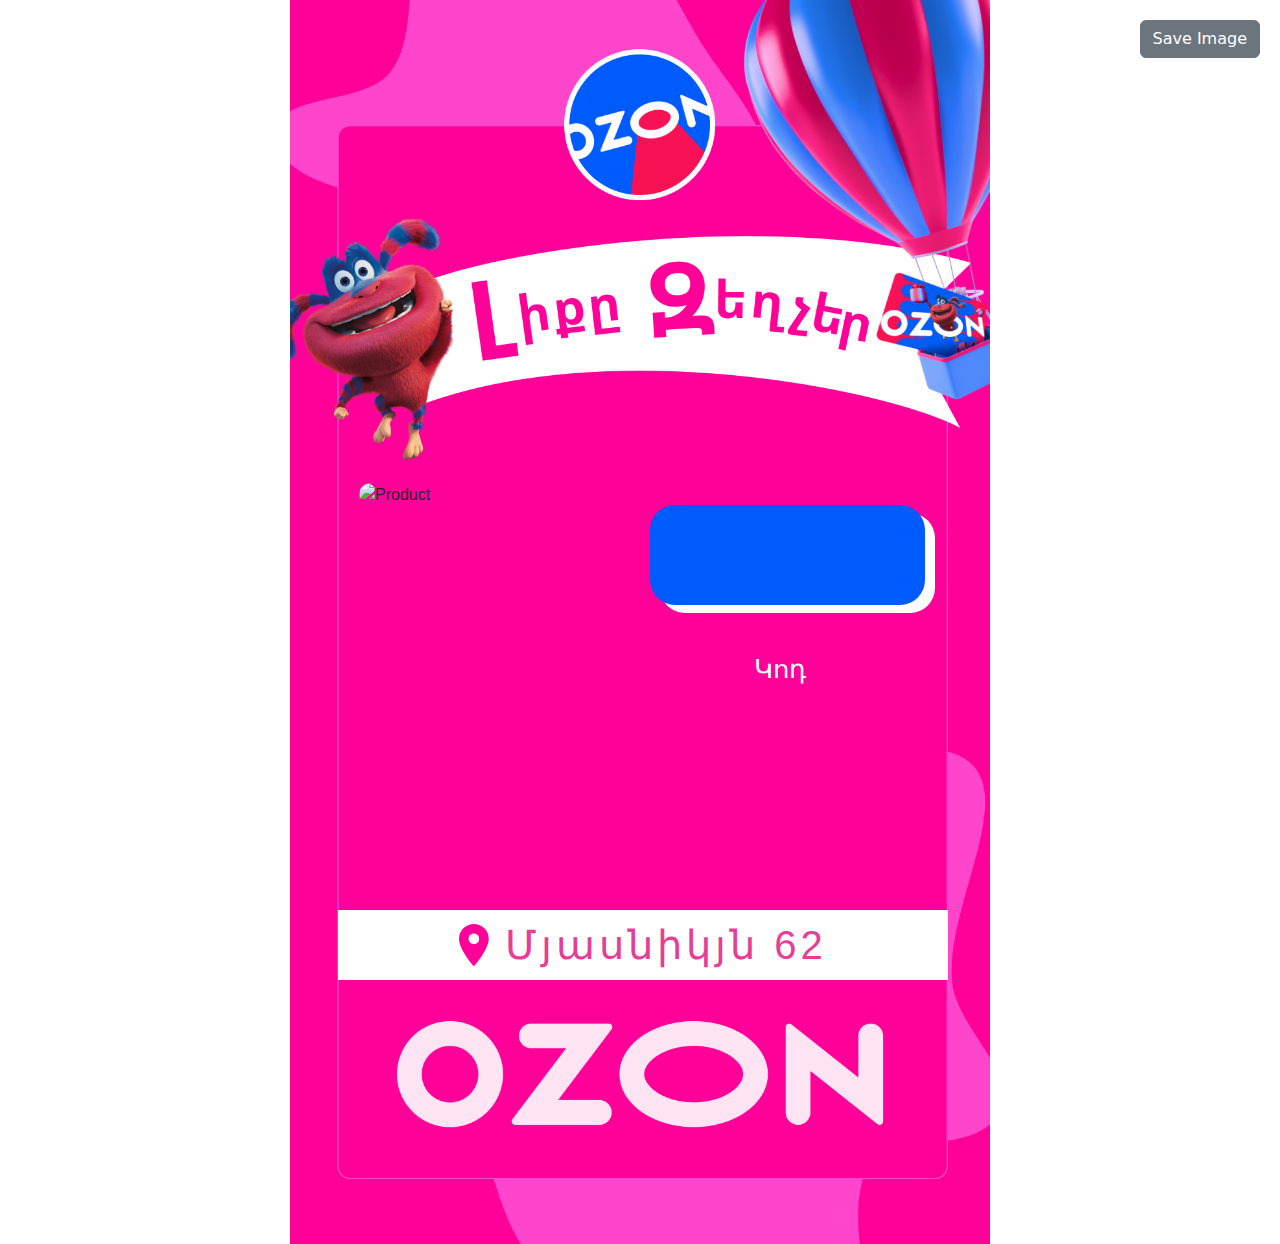
==== index.html @ c9054006 "start projext" ====
<!doctype html>
<html lang="en" xmlns="http://www.w3.org/1999/xhtml">
<head>
  <meta charset="UTF-8">
  <meta name="viewport"
        content="width=device-width, user-scalable=no, initial-scale=1.0, maximum-scale=1.0, minimum-scale=1.0">
  <meta http-equiv="X-UA-Compatible" content="ie=edge">
  <link rel="stylesheet" href="css/bootstrap.min.css">
  <link rel="stylesheet" href="icons/icons.css">
  <link rel="stylesheet" href="css/style.css">

  <script src="js/jquery-3.4.1.min.js"></script>
  <script src="js/bootstrap.bundle.min.js"></script>

  <title>OZ-Sale-ads</title>
</head>
<body>


<div class="product" id="product">
  <img src="images/product-bg.png" alt="Product" class="bg">
  <img src="https://ir-3.ozone.ru/s3/multimedia-1-3/wc1000/6933562023.jpg" alt="Product" class="product-product">
  <div class="product-body">
    <h3 class="product-title">Кеды Jils</h3>
    <div class="product-prices fon"></div>
    <div class="product-prices">
      <div class="product-price">6 629,00 ֏</div>
      <div class="product-sale-price">133 266,00 ֏</div>
    </div>
    <div class="product-code">
      Կոդ <br>
      <span>1558586771</span>
    </div>
  </div>
  <div class="product-location">
    <svg class="me-3" width="30" viewBox="0 0 53 75" fill="none" xmlns="http://www.w3.org/2000/svg">
      <path d="M26.25 35.625C23.7636 35.625 21.379 34.6373 19.6209 32.8791C17.8627 31.121 16.875 28.7364 16.875 26.25C16.875 23.7636 17.8627 21.379 19.6209 19.6209C21.379 17.8627 23.7636 16.875 26.25 16.875C28.7364 16.875 31.121 17.8627 32.8791 19.6209C34.6373 21.379 35.625 23.7636 35.625 26.25C35.625 27.4811 35.3825 28.7002 34.9114 29.8377C34.4402 30.9751 33.7497 32.0086 32.8791 32.8791C32.0086 33.7497 30.9751 34.4402 29.8377 34.9114C28.7002 35.3825 27.4811 35.625 26.25 35.625ZM26.25 0C19.2881 0 12.6113 2.76562 7.68845 7.68845C2.76562 12.6113 0 19.2881 0 26.25C0 45.9375 26.25 75 26.25 75C26.25 75 52.5 45.9375 52.5 26.25C52.5 19.2881 49.7344 12.6113 44.8116 7.68845C39.8887 2.76562 33.2119 0 26.25 0Z" fill="#FF0198"/>
    </svg>
    <span contenteditable="true">Մյասնիկյն 62</span>
  </div>
</div>


  <button class="btn btn-secondary" id="save-image">Save Image</button>

<script src="js/script.js"></script>
<script src="js/fastfront.js"></script>
</body>
</html>
---- icons/icons.css ----
.fa, .fa-brands, .fa-duotone, .fa-light, .fa-regular, .fa-solid, .fa-thin, .fab, .fad, .fal, .far, .fas, .fat {
    -moz-osx-font-smoothing: grayscale;
    -webkit-font-smoothing: antialiased;
    font-style: normal;
    font-variant: normal;
    line-height: 1;
    text-rendering: auto
}


.fa-magnifying-glass:before {
    content: "\f002"
}


.fa-github:before {
    content: "\f09b"
}
.fa-house:before {
    content: "\f015"
}
.fa-location-dot:before {
    content: "\f3c5"
}


/*---------------------------------*/


@font-face {
    font-family: "Font Awesome 6 Brands";
    font-style: normal;
    font-weight: 400;
    font-display: block;
    src: url(fontawesome/fa-brands-400.woff2) format("woff2"), url(fontawesome/fa-brands-400.ttf) format("truetype")
}

.fa-brands, .fab {
    font-family: "Font Awesome 6 Brands";
    font-weight: 400
}


:host, :root {
    --fa-font-duotone: normal 900 1em/1 "Font Awesome 6 Duotone"
}

@font-face {
    font-family: "Font Awesome 6 Duotone";
    font-style: normal;
    font-weight: 900;
    font-display: block;
    src: url(fontawesome/fa-duotone-900.woff2) format("woff2"), url(fontawesome/fa-duotone-900.ttf) format("truetype")
}

.fa-duotone, .fad {
    position: relative;
    font-family: "Font Awesome 6 Duotone";
    font-weight: 900;
    letter-spacing: normal
}


:host, :root {
    --fa-font-light: normal 300 1em/1 "Font Awesome 6 Pro"
}

@font-face {
    font-family: "Font Awesome 6 Pro";
    font-style: normal;
    font-weight: 300;
    font-display: block;
    src: url(fontawesome/fa-light-300.woff2) format("woff2"), url(fontawesome/fa-light-300.ttf) format("truetype")
}

.fa-light, .fal {
    font-family: "Font Awesome 6 Pro";
    font-weight: 300
}

:host, :root {
    --fa-font-regular: normal 400 1em/1 "Font Awesome 6 Pro"
}

@font-face {
    font-family: "Font Awesome 6 Pro";
    font-style: normal;
    font-weight: 400;
    font-display: block;
    src: url(fontawesome/fa-regular-400.woff2) format("woff2"), url(fontawesome/fa-regular-400.ttf) format("truetype")
}

.fa-regular, .far {
    font-family: "Font Awesome 6 Pro";
    font-weight: 400
}

:host, :root {
    --fa-font-solid: normal 900 1em/1 "Font Awesome 6 Pro"
}

@font-face {
    font-family: "Font Awesome 6 Pro";
    font-style: normal;
    font-weight: 900;
    font-display: block;
    src: url(fontawesome/fa-solid-900.woff2) format("woff2"), url(fontawesome/fa-solid-900.ttf) format("truetype")
}

.fa-solid, .fas {
    font-family: "Font Awesome 6 Pro";
    font-weight: 900
}

:host, :root {
    --fa-font-thin: normal 100 1em/1 "Font Awesome 6 Pro"
}

@font-face {
    font-family: "Font Awesome 6 Pro";
    font-style: normal;
    font-weight: 100;
    font-display: block;
    src: url(fontawesome/fa-thin-100.woff2) format("woff2"), url(fontawesome/fa-thin-100.ttf) format("truetype")
}

.fa-thin, .fat {
    font-family: "Font Awesome 6 Pro";
    font-weight: 100
}

@font-face {
    font-family: "Font Awesome 5 Brands";
    font-display: block;
    font-weight: 400;
    src: url(fontawesome/fa-brands-400.woff2) format("woff2"), url(fontawesome/fa-brands-400.ttf) format("truetype")
}

@font-face {
    font-family: "Font Awesome 5 Pro";
    font-display: block;
    font-weight: 900;
    src: url(fontawesome/fa-solid-900.woff2) format("woff2"), url(fontawesome/fa-solid-900.ttf) format("truetype")
}

@font-face {
    font-family: "Font Awesome 5 Pro";
    font-display: block;
    font-weight: 400;
    src: url(fontawesome/fa-regular-400.woff2) format("woff2"), url(fontawesome/fa-regular-400.ttf) format("truetype")
}

@font-face {
    font-family: "Font Awesome 5 Pro";
    font-display: block;
    font-weight: 300;
    src: url(fontawesome/fa-light-300.woff2) format("woff2"), url(fontawesome/fa-light-300.ttf) format("truetype")
}

@font-face {
    font-family: "Font Awesome 5 Duotone";
    font-display: block;
    font-weight: 900;
    src: url(fontawesome/fa-duotone-900.woff2) format("woff2"), url(fontawesome/fa-duotone-900.ttf) format("truetype")
}

@font-face {
    font-family: "FontAwesome";
    font-display: block;
    src: url(fontawesome/fa-solid-900.woff2) format("woff2"), url(fontawesome/fa-solid-900.ttf) format("truetype")
}

@font-face {
    font-family: "FontAwesome";
    font-display: block;
    src: url(fontawesome/fa-brands-400.woff2) format("woff2"), url(fontawesome/fa-brands-400.ttf) format("truetype")
}

@font-face {
    font-family: "FontAwesome";
    font-display: block;
    src: url(fontawesome/fa-regular-400.woff2) format("woff2"), url(fontawesome/fa-regular-400.ttf) format("truetype");
    unicode-range: u+f003, u+f006, u+f014, u+f016-f017, u+f01a-f01b, u+f01d, u+f022, u+f03e, u+f044, u+f046, u+f05c-f05d, u+f06e, u+f070, u+f087-f088, u+f08a, u+f094, u+f096-f097, u+f09d, u+f0a0, u+f0a2, u+f0a4-f0a7, u+f0c5, u+f0c7, u+f0e5-f0e6, u+f0eb, u+f0f6-f0f8, u+f10c, u+f114-f115, u+f118-f11a, u+f11c-f11d, u+f133, u+f147, u+f14e, u+f150-f152, u+f185-f186, u+f18e, u+f190-f192, u+f196, u+f1c1-f1c9, u+f1d9, u+f1db, u+f1e3, u+f1ea, u+f1f7, u+f1f9, u+f20a, u+f247-f248, u+f24a, u+f24d, u+f255-f25b, u+f25d, u+f271-f274, u+f278, u+f27b, u+f28c, u+f28e, u+f29c, u+f2b5, u+f2b7, u+f2ba, u+f2bc, u+f2be, u+f2c0-f2c1, u+f2c3, u+f2d0, u+f2d2, u+f2d4, u+f2dc
}

@font-face {
    font-family: "FontAwesome";
    font-display: block;
    src: url(fontawesome/fa-v4compatibility.woff2) format("woff2"), url(fontawesome/fa-v4compatibility.ttf) format("truetype");
    unicode-range: u+f041, u+f047, u+f065-f066, u+f07d-f07e, u+f080, u+f08b, u+f08e, u+f090, u+f09a, u+f0ac, u+f0ae, u+f0b2, u+f0d0, u+f0d6, u+f0e4, u+f0ec, u+f10a-f10b, u+f123, u+f13e, u+f148-f149, u+f14c, u+f156, u+f15e, u+f160-f161, u+f163, u+f175-f178, u+f195, u+f1f8, u+f219, u+f27a
}
---- css/style.css ----
* {
  margin: 0;
  padding: 0;
  outline: none;
  box-sizing: border-box;
  font-family: sans-serif;
}

html {
  -webkit-text-size-adjust: 100%;
  -webkit-tap-highlight-color: transparent;
}

@media (max-width: 1024px) {
  html {
    font-size: 15px;
  }
}
@media (max-width: 992px) {
  html {
    font-size: 14px;
  }
}
@media (max-width: 768px) {
  html {
    font-size: 12px;
  }
}
.trans {
  transition: 0.3s;
}

.product {
  width: 700px;
  position: relative;
  margin: 0 auto;
}
.product .bg {
  width: 100%;
}
.product-title {
  font-size: 30px;
  color: #fff;
  width: 100%;
  text-align: center;
  margin-bottom: 30px;
}
.product-body {
  position: absolute;
  right: 65px;
  top: 483px;
  width: 275px;
}
.product-prices {
  width: 100%;
  height: 100px;
  border-radius: 25px;
  background: #005BFF;
  position: relative;
}
.product-prices.fon {
  margin-bottom: -108px;
  background: #fff;
  position: relative;
  right: -10px;
}
.product-price {
  position: absolute;
  left: 50%;
  top: 50%;
  font-size: 45px;
  color: #fff;
  width: 240px;
  text-align: center;
  font-family: sans-serif;
  font-weight: 600;
  transform: translate(-50%, -50%) rotate(-10deg);
}
.product-sale-price {
  position: absolute;
  bottom: 10px;
  right: 10px;
  color: #fff;
  font-size: 17px;
  text-align: right;
  text-decoration: line-through;
  opacity: 0.7;
}
.product-product {
  position: absolute;
  left: 69px;
  top: 483px;
  width: 273px;
  height: auto;
  border-radius: 18px;
}
.product-code {
  color: #fff;
  font-size: 26px;
  text-align: center;
  width: 260px;
  margin-top: 50px;
  line-height: 28px;
}
.product-location {
  position: absolute;
  top: 910px;
  left: 48px;
  height: 70px;
  width: 610px;
  background: #fff;
  text-align: center;
  color: #e53e97;
  font-size: 40px;
  display: flex;
  justify-content: center;
  align-items: center;
  letter-spacing: 4px;
  font-weight: 500;
}

#save-image {
  position: fixed;
  top: 20px;
  right: 20px;
}

/*# sourceMappingURL=style.css.map */
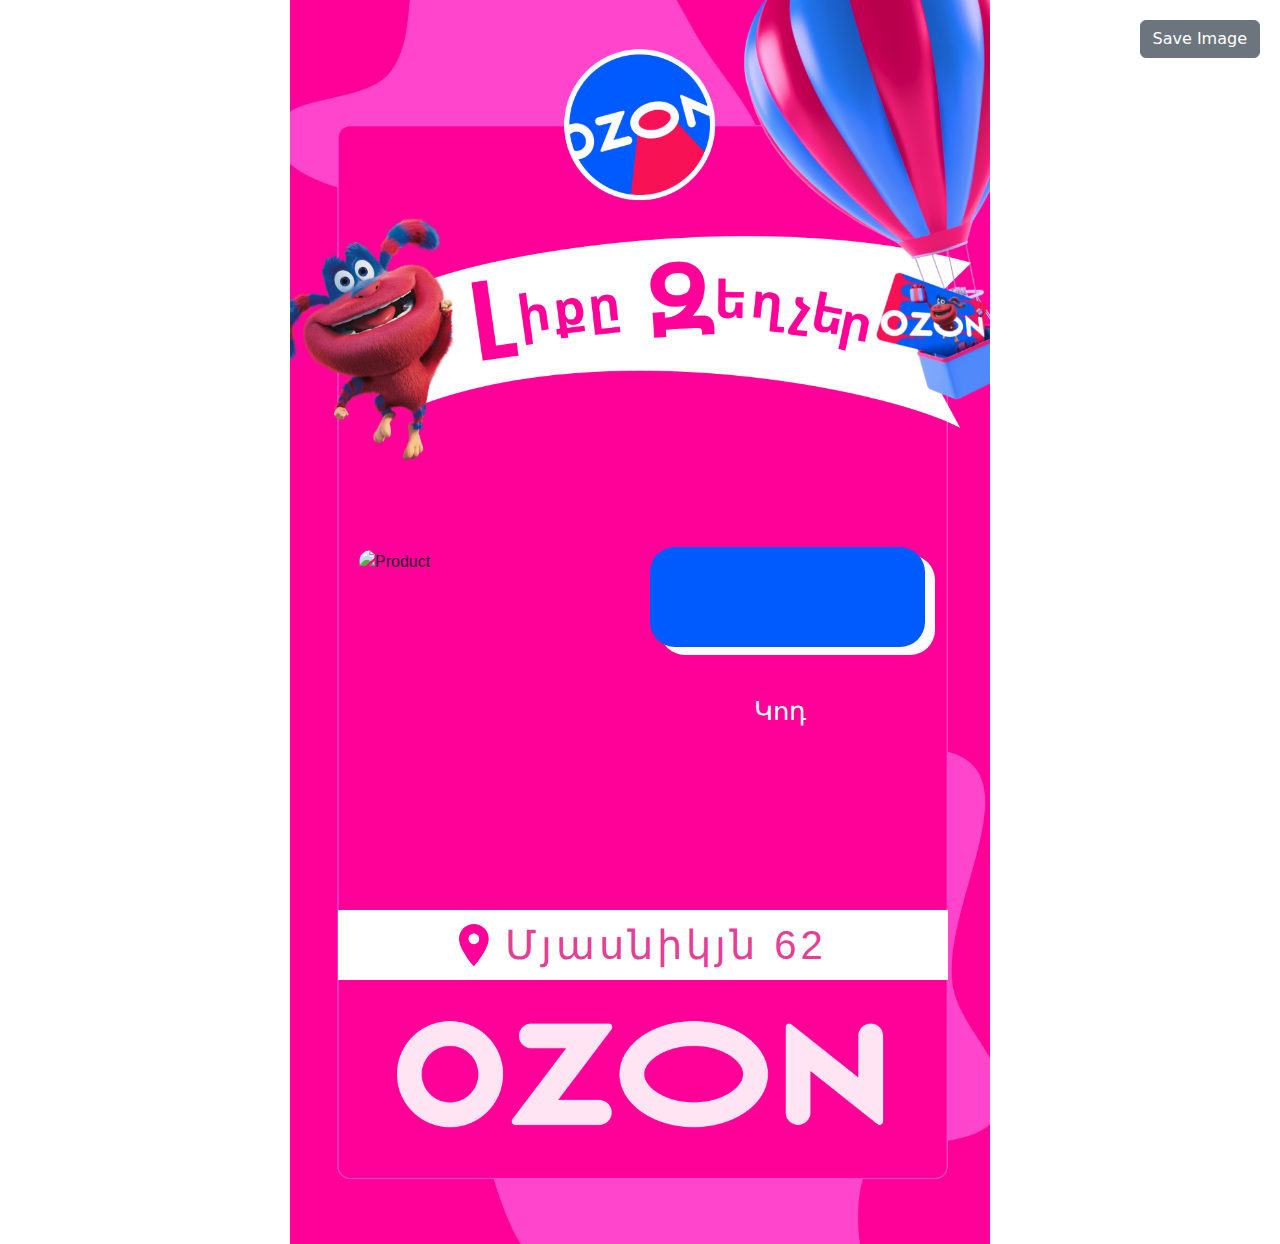
==== commit 98a4e12c: "Fix bugs" ====
--- a/index.html
+++ b/index.html
@@ -20,8 +20,8 @@
 <div class="product" id="product">
   <img src="images/product-bg.png" alt="Product" class="bg">
   <img src="https://ir-3.ozone.ru/s3/multimedia-1-3/wc1000/6933562023.jpg" alt="Product" class="product-product">
+    <h3 class="product-title">Кеды Jils</h3>
   <div class="product-body">
-    <h3 class="product-title">Кеды Jils</h3>
     <div class="product-prices fon"></div>
     <div class="product-prices">
       <div class="product-price">6 629,00 ֏</div>
--- a/css/style.css
+++ b/css/style.css
@@ -39,16 +39,19 @@
   width: 100%;
 }
 .product-title {
-  font-size: 30px;
+  position: absolute;
+  left: 49px;
+  top: 477px;
+  font-size: 23px;
   color: #fff;
-  width: 100%;
+  width: 607px;
   text-align: center;
   margin-bottom: 30px;
 }
 .product-body {
   position: absolute;
   right: 65px;
-  top: 483px;
+  top: 555px;
   width: 275px;
 }
 .product-prices {
@@ -89,7 +92,7 @@
 .product-product {
   position: absolute;
   left: 69px;
-  top: 483px;
+  top: 550px;
   width: 273px;
   height: auto;
   border-radius: 18px;
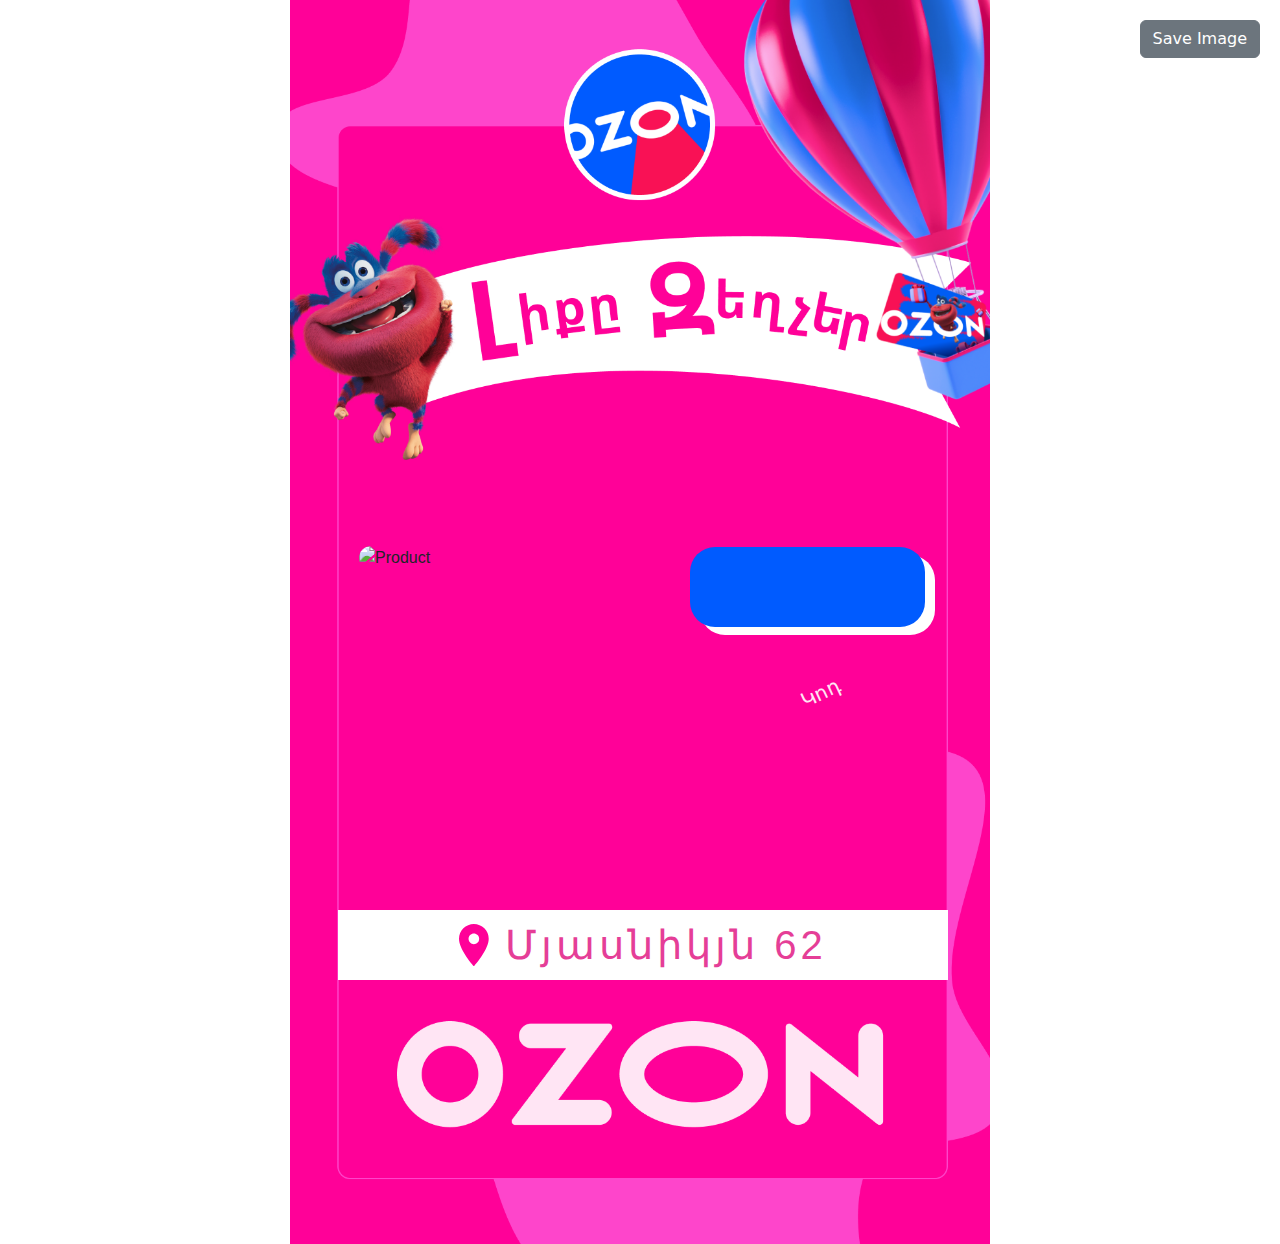
==== commit d02688b4: "Fix bugs" ====
--- a/index.html
+++ b/index.html
@@ -28,7 +28,7 @@
       <div class="product-sale-price">133 266,00 ֏</div>
     </div>
     <div class="product-code">
-      Կոդ <br>
+      <b class="fs-5">Կոդ</b> <br>
       <span>1558586771</span>
     </div>
   </div>
--- a/css/style.css
+++ b/css/style.css
@@ -42,7 +42,7 @@
   position: absolute;
   left: 49px;
   top: 477px;
-  font-size: 23px;
+  font-size: 24px;
   color: #fff;
   width: 607px;
   text-align: center;
@@ -52,17 +52,17 @@
   position: absolute;
   right: 65px;
   top: 555px;
-  width: 275px;
+  width: 235px;
 }
 .product-prices {
   width: 100%;
-  height: 100px;
+  height: 80px;
   border-radius: 25px;
   background: #005BFF;
   position: relative;
 }
 .product-prices.fon {
-  margin-bottom: -108px;
+  margin-bottom: -88px;
   background: #fff;
   position: relative;
   right: -10px;
@@ -71,7 +71,7 @@
   position: absolute;
   left: 50%;
   top: 50%;
-  font-size: 45px;
+  font-size: 37px;
   color: #fff;
   width: 240px;
   text-align: center;
@@ -82,9 +82,9 @@
 .product-sale-price {
   position: absolute;
   bottom: 10px;
-  right: 10px;
+  right: 7px;
   color: #fff;
-  font-size: 17px;
+  font-size: 14px;
   text-align: right;
   text-decoration: line-through;
   opacity: 0.7;
@@ -92,8 +92,8 @@
 .product-product {
   position: absolute;
   left: 69px;
-  top: 550px;
-  width: 273px;
+  top: 546px;
+  width: 313px;
   height: auto;
   border-radius: 18px;
 }
@@ -104,6 +104,9 @@
   width: 260px;
   margin-top: 50px;
   line-height: 28px;
+  transform: rotate(-25deg);
+  font-weight: 100;
+  opacity: 0.9;
 }
 .product-location {
   position: absolute;
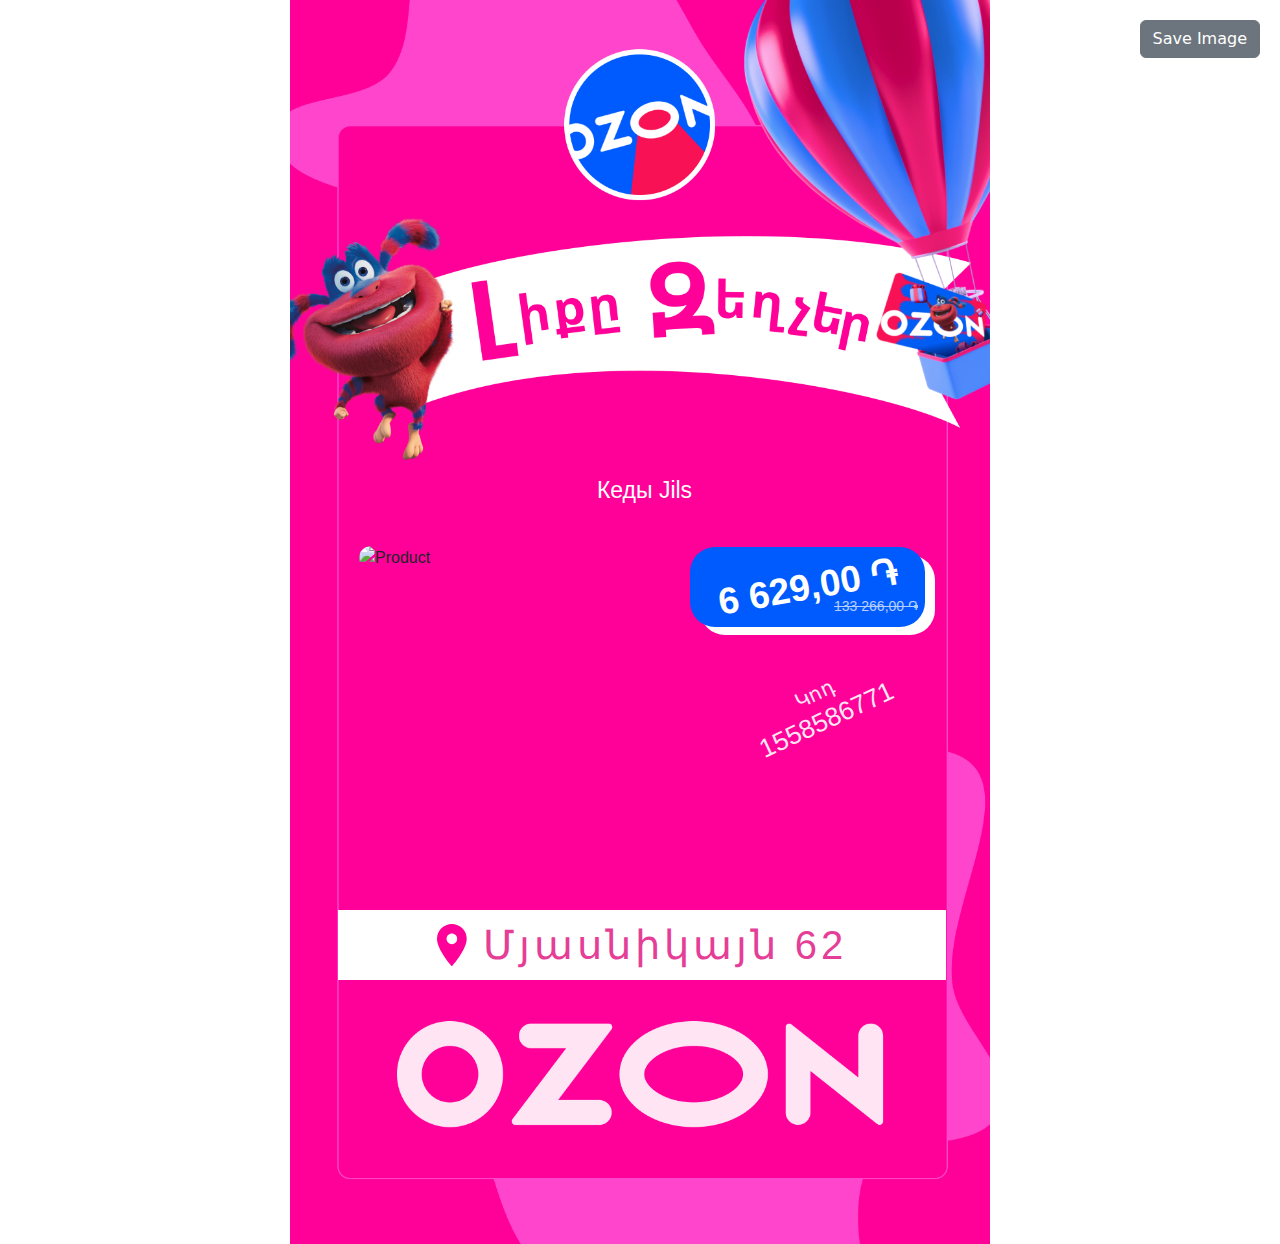
==== commit 11adfe5e: "FIx bugs" ====
--- a/index.html
+++ b/index.html
@@ -36,7 +36,7 @@
     <svg class="me-3" width="30" viewBox="0 0 53 75" fill="none" xmlns="http://www.w3.org/2000/svg">
       <path d="M26.25 35.625C23.7636 35.625 21.379 34.6373 19.6209 32.8791C17.8627 31.121 16.875 28.7364 16.875 26.25C16.875 23.7636 17.8627 21.379 19.6209 19.6209C21.379 17.8627 23.7636 16.875 26.25 16.875C28.7364 16.875 31.121 17.8627 32.8791 19.6209C34.6373 21.379 35.625 23.7636 35.625 26.25C35.625 27.4811 35.3825 28.7002 34.9114 29.8377C34.4402 30.9751 33.7497 32.0086 32.8791 32.8791C32.0086 33.7497 30.9751 34.4402 29.8377 34.9114C28.7002 35.3825 27.4811 35.625 26.25 35.625ZM26.25 0C19.2881 0 12.6113 2.76562 7.68845 7.68845C2.76562 12.6113 0 19.2881 0 26.25C0 45.9375 26.25 75 26.25 75C26.25 75 52.5 45.9375 52.5 26.25C52.5 19.2881 49.7344 12.6113 44.8116 7.68845C39.8887 2.76562 33.2119 0 26.25 0Z" fill="#FF0198"/>
     </svg>
-    <span contenteditable="true">Մյասնիկյն 62</span>
+    <span contenteditable="true">Մյասնիկայն 62</span>
   </div>
 </div>
 
--- a/css/style.css
+++ b/css/style.css
@@ -40,11 +40,11 @@
 }
 .product-title {
   position: absolute;
-  left: 49px;
+  left: 61px;
   top: 477px;
-  font-size: 24px;
+  font-size: 23px;
   color: #fff;
-  width: 607px;
+  width: 587px;
   text-align: center;
   margin-bottom: 30px;
 }
@@ -94,8 +94,10 @@
   left: 69px;
   top: 546px;
   width: 313px;
+  max-height: 340px;
   height: auto;
   border-radius: 18px;
+  object-fit: cover;
 }
 .product-code {
   color: #fff;
@@ -113,7 +115,7 @@
   top: 910px;
   left: 48px;
   height: 70px;
-  width: 610px;
+  width: 608px;
   background: #fff;
   text-align: center;
   color: #e53e97;
